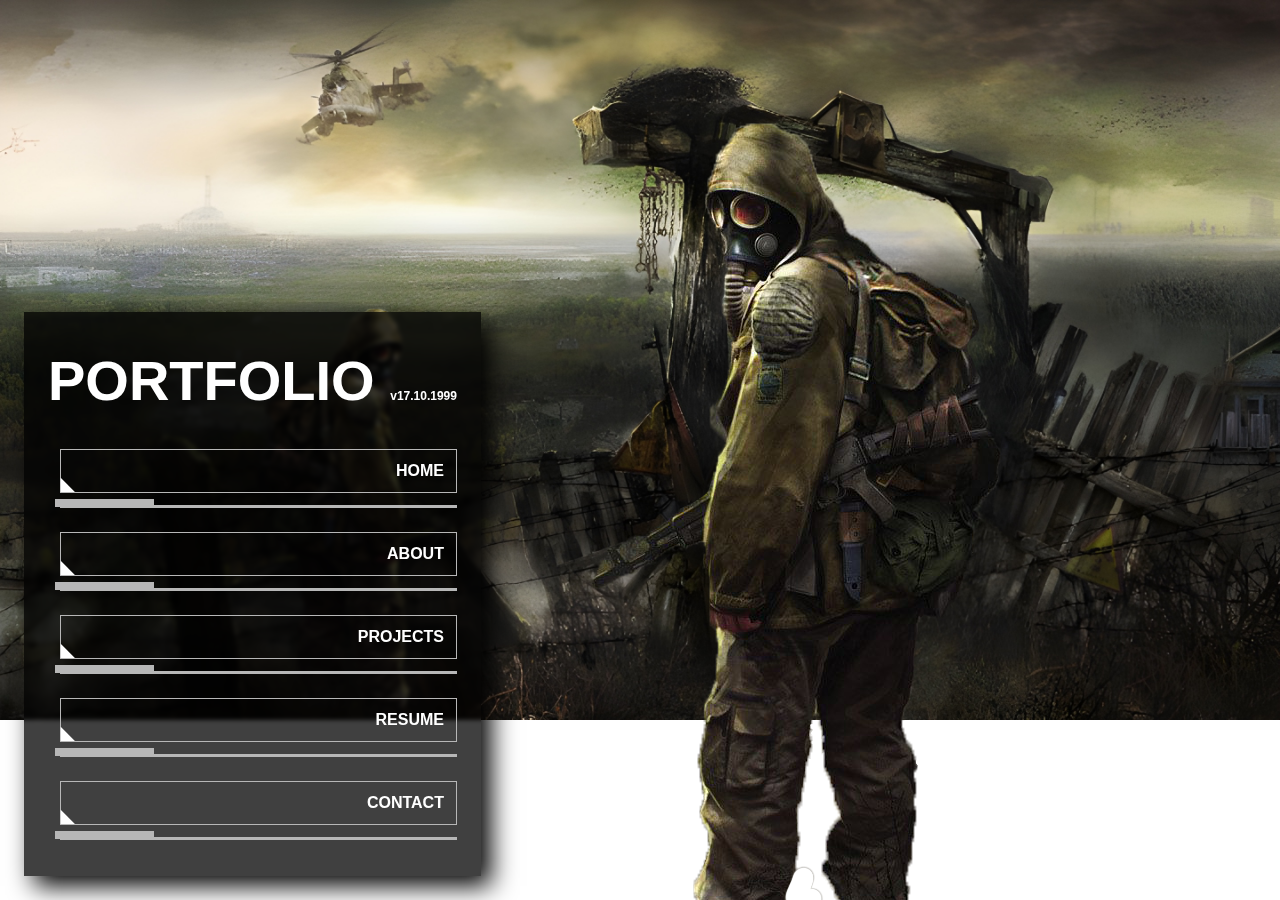
==== index.htm @ 9531e201 "First commit" ====
<html>

<head>
    <link href="./assets/styles/main.css" rel="stylesheet">
</head>

<body onload="startLoading()" onmousemove="startParallax(event)">

    <img id="img-background" src="./assets/images/background-wallpaper2.jpg">
    <img id="img-soldier-1" src="./assets/images/background-wallpaper-soldier.png">
    <img id="img-soldier-2" src="./assets/images/background-wallpaper-soldier.png">

    <div class="loader-container">
        <div class="loader">
            <svg class="inner-circle">
                <circle cx="100" class="inner-circle-1" cy="100" r="50" stroke="white" stroke-width="3"
                    fill="transparent" />
                <circle cx="100" class="inner-circle-2" cy="100" r="35" stroke="white" stroke-width="3"
                    fill="transparent" />
                <circle cx="100" class="inner-circle-3" cy="100" r="20" stroke="white" stroke-width="3"
                    fill="transparent" />
                <circle cx="100" class="inner-circle-4" cy="100" r="5" stroke="white" stroke-width="3"
                    fill="transparent" />
            </svg>
            <div style="color: white;text-align: center;">
                LOADING
            </div>
        </div>
    </div>

    <div>
        <div class="menu-container">
            <div class="heading">PORTFOLIO <span>v17.10.1999</span></div>
            <div class="menu">
                <ul class="menu-item">
                    <li>
                        <div><a>Home</a></div>
                    </li>
                    <li>
                        <div><a>About</a></div>
                    </li>
                    <li>
                        <div><a>Projects</a></div>
                    </li>
                    <li>
                        <div><a>Resume</a></div>
                    </li>
                    <li>
                        <div><a>Contact</a></div>
                    </li>
                </ul>
            </div>
        </div>
    </div>

    <script src="./assets/scripts/utils.js"></script>
</body>

</html>
---- assets/styles/main.css ----
:root
{
    --colorPrimary: #000;
    --colorSecondary: #fff;
    --colorTertiary: #b7b7b7;
    --colorLight: #efefef;    
}

body
{
    /* background: url('/assets/images/background-wallpaper2.jpg');    
    background-repeat: no-repeat;
    background-size: cover; */
    padding: 0;
    margin: 0;    
}

#img-background
{
    position: fixed;
    z-index: -9999;
    width: 100vw;    
}

#img-soldier-1
{    
    position: fixed;
    right: 20%;
    bottom: -20px;    
}

#img-soldier-2
{    
    position: fixed;
    left: 10%;
    bottom: -20px;
    transform: scale(0.5) rotateY(180deg);
}


*
{
    font-family: Arial;
}
.loader-container
{    
    z-index: 9999;
    position: fixed;
    top: 0;
    left: 0;    
    background-color: rgba(0, 0, 0, 0.8);      
    width: 100%; 
    height: 100%;
    display: none;    
}

.loader
{    
    position: absolute;
    top: 50%;    
    left: 50%;         
    transform: translateX(-50%) translateY(-50%);        
    height: 200px;
    width: 200px;        
}

.inner-circle
{
    height: 100%;
    width: 100%;    
    stroke-linecap: round;            
    stroke-dasharray: 400;            
}

.inner-circle-1
{        
    transform-origin: 100px 100px;    
    transform: rotateZ(-45deg);
    animation: loading-spinner-1 2s ease-in-out forwards;
}
.inner-circle-2
{        
    transform-origin: 100px 100px;    
    transform: rotateZ(-135deg);
    animation: loading-spinner-2 2s ease-in-out forwards;
}
.inner-circle-3
{
    transform-origin: 100px 100px;    
    transform: rotateZ(90deg);
    animation: loading-spinner-3 2s ease-in-out forwards;
}

@keyframes loading-spinner-1
{
    0%{
        stroke-dashoffset: 400;
    }    
    100% {
        stroke-dashoffset: 100;
    }
}

@keyframes loading-spinner-2
{
    0%{
        stroke-dashoffset: 400;
    }    
    100% {
        stroke-dashoffset: 200;
    }
}

@keyframes loading-spinner-3
{
    0%{
        stroke-dashoffset: 400;
    }    
    100% {
        stroke-dashoffset: 290;
    }
}

.menu-container
{    
    position: absolute;
    bottom: 24px;
    left: 24px;
    width: auto;
    padding: 12px;
    background: rgba(0, 0, 0, 0.75);  
    backdrop-filter: blur(2px);
    box-shadow: 10px 10px 24px #000;          
}

.menu-container > .heading
{
    color: var(--colorSecondary);
    font-size: 56px;
    font-weight: 700;
    margin: 12px 0px;
    padding: 12px;
}

.menu-container > .heading > span
{
    font-size: 12px;
}

.menu-container > .menu > ul 
{
    color: #fff;
    padding: 0;
    margin-left: 12px;
    display: block;
    list-style: none;
    position: relative;
}

.menu-container > .menu > ul >li 
{        
    margin: 24px 12px;
    padding-bottom: 12px;
    border-bottom: 3px solid #b7b7b7;    
}

.menu-container > .menu > ul >li > div 
{
    border: thin solid #b7b7b7;    
    text-align: right;
    position: relative;    
    padding: 12px;
    text-transform: uppercase;
    font-weight: 700;
    transition: all 0.2s ease-in-out;
}

.menu-container > .menu > ul > li >div:hover
{
    padding-right: 36px;
    cursor: pointer;    
    background-color: rgba(100, 100, 100, 0.75);
}

.menu-container > .menu > ul >li > div:hover ::after
{    
    content: '';
    position: absolute;
    width: 0;    
    height: 0;
    top: 50%;
    right: 0;
    transform: translateY(-50%);
    border: 10px solid white;    
    border-top-color: transparent;
    border-right-color: transparent;
    border-bottom-color: transparent;    
}

.menu-container > .menu > ul >li > div ::before
{    
    content: '';
    position: absolute;    
    width: 0px;    
    height: 0px;
    bottom: -10px;
    left: 18px;
    background: transparent;
    transform: rotateZ(135deg) translateX(20px) translateY(20px);
    border: 10px solid white;    
    border-top-color: transparent;
    border-right-color: transparent;
    border-bottom-color: transparent;    
}

.menu-container > .menu > ul >li ::before
{    
    content: '';
    position: absolute;
    width: 25%;    
    height: 8px;    
    background: #b7b7b7;    
    bottom: -15px;    
    left: -6px;    
}
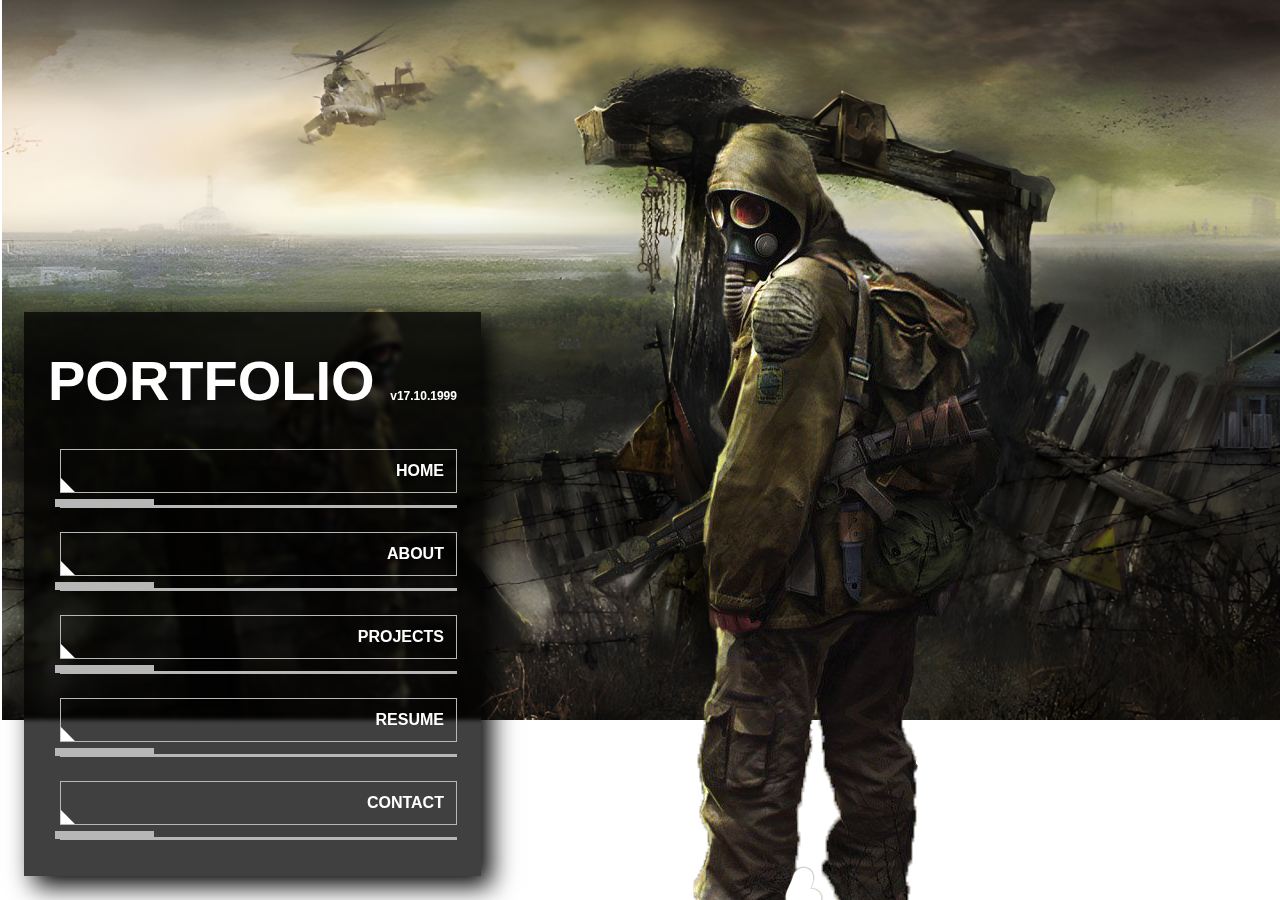
==== commit 2bdd6a40: "Added Music to website" ====
--- a/index.htm
+++ b/index.htm
@@ -5,6 +5,10 @@
 </head>
 
 <body onload="startLoading()" onmousemove="startParallax(event)">
+    <!--
+    artist PATREON. Alex - Productions ( No Copyright Music )
+-->
+    <embed src="./assets/music/background-music.mp3" loop="true" autostart="true" width="2" height="0">
 
     <img id="img-background" src="./assets/images/background-wallpaper2.jpg">
     <img id="img-soldier-1" src="./assets/images/background-wallpaper-soldier.png">
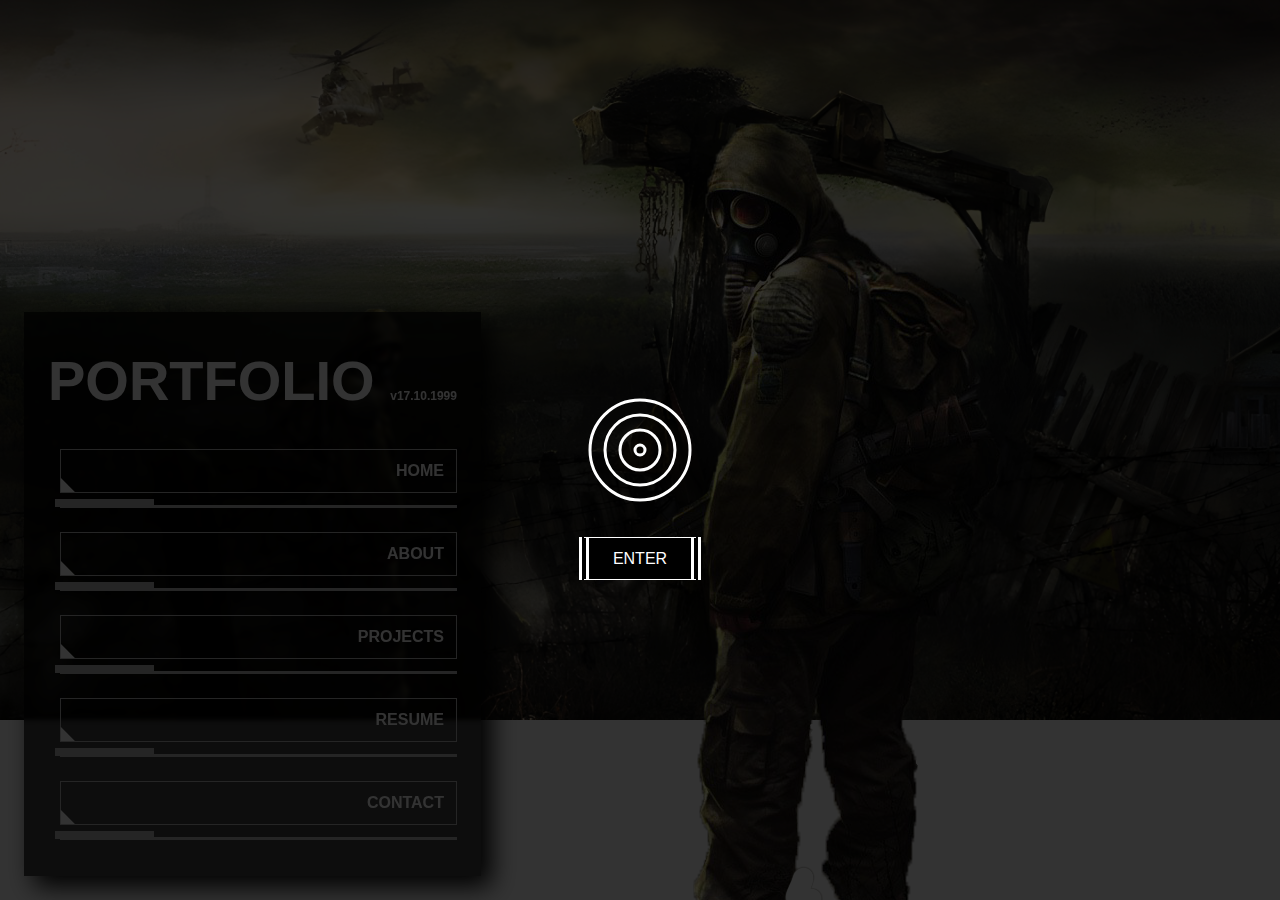
==== commit e4ef0393: "Added Music to website" ====
--- a/index.htm
+++ b/index.htm
@@ -8,13 +8,13 @@
     <!--
     artist PATREON. Alex - Productions ( No Copyright Music )
 -->
-    <embed src="./assets/music/background-music.mp3" loop="true" autostart="true" width="2" height="0">
+    <!-- <embed src="./assets/music/background-music.mp3" loop="true" width="2" height="0" id="bg-music"> -->
 
     <img id="img-background" src="./assets/images/background-wallpaper2.jpg">
     <img id="img-soldier-1" src="./assets/images/background-wallpaper-soldier.png">
     <img id="img-soldier-2" src="./assets/images/background-wallpaper-soldier.png">
 
-    <div class="loader-container">
+    <div id="loader-s" class="loader-container">
         <div class="loader">
             <svg class="inner-circle">
                 <circle cx="100" class="inner-circle-1" cy="100" r="50" stroke="white" stroke-width="3"
@@ -26,8 +26,10 @@
                 <circle cx="100" class="inner-circle-4" cy="100" r="5" stroke="white" stroke-width="3"
                     fill="transparent" />
             </svg>
-            <div style="color: white;text-align: center;">
-                LOADING
+            <div style="text-align: center;">
+                <span id="btn-enter" onclick="enterHomePage()">
+                    ENTER
+                </span>
             </div>
         </div>
     </div>
--- a/assets/styles/main.css
+++ b/assets/styles/main.css
@@ -51,7 +51,7 @@
     background-color: rgba(0, 0, 0, 0.8);      
     width: 100%; 
     height: 100%;
-    display: none;    
+    display: block;    
 }
 
 .loader
@@ -72,23 +72,38 @@
     stroke-dasharray: 400;            
 }
 
+#btn-enter
+{
+    margin-top: 24px;
+    padding: 12px 24px;
+    background-color: #000;
+    color: #fff;
+    border: thin solid #fff;           
+    cursor: pointer;    
+    border-right: 10px double;
+    border-left: 10px double;
+}
+
+
+
+
 .inner-circle-1
 {        
     transform-origin: 100px 100px;    
     transform: rotateZ(-45deg);
-    animation: loading-spinner-1 2s ease-in-out forwards;
+    animation: loading-spinner-1 2s ease-in-out forwards infinite alternate;    
 }
 .inner-circle-2
 {        
     transform-origin: 100px 100px;    
     transform: rotateZ(-135deg);
-    animation: loading-spinner-2 2s ease-in-out forwards;
+    animation: loading-spinner-2 2s ease-in-out forwards infinite alternate;     
 }
 .inner-circle-3
 {
     transform-origin: 100px 100px;    
     transform: rotateZ(90deg);
-    animation: loading-spinner-3 2s ease-in-out forwards;
+    animation: loading-spinner-3 2s ease-in-out forwards infinite alternate;    
 }
 
 @keyframes loading-spinner-1
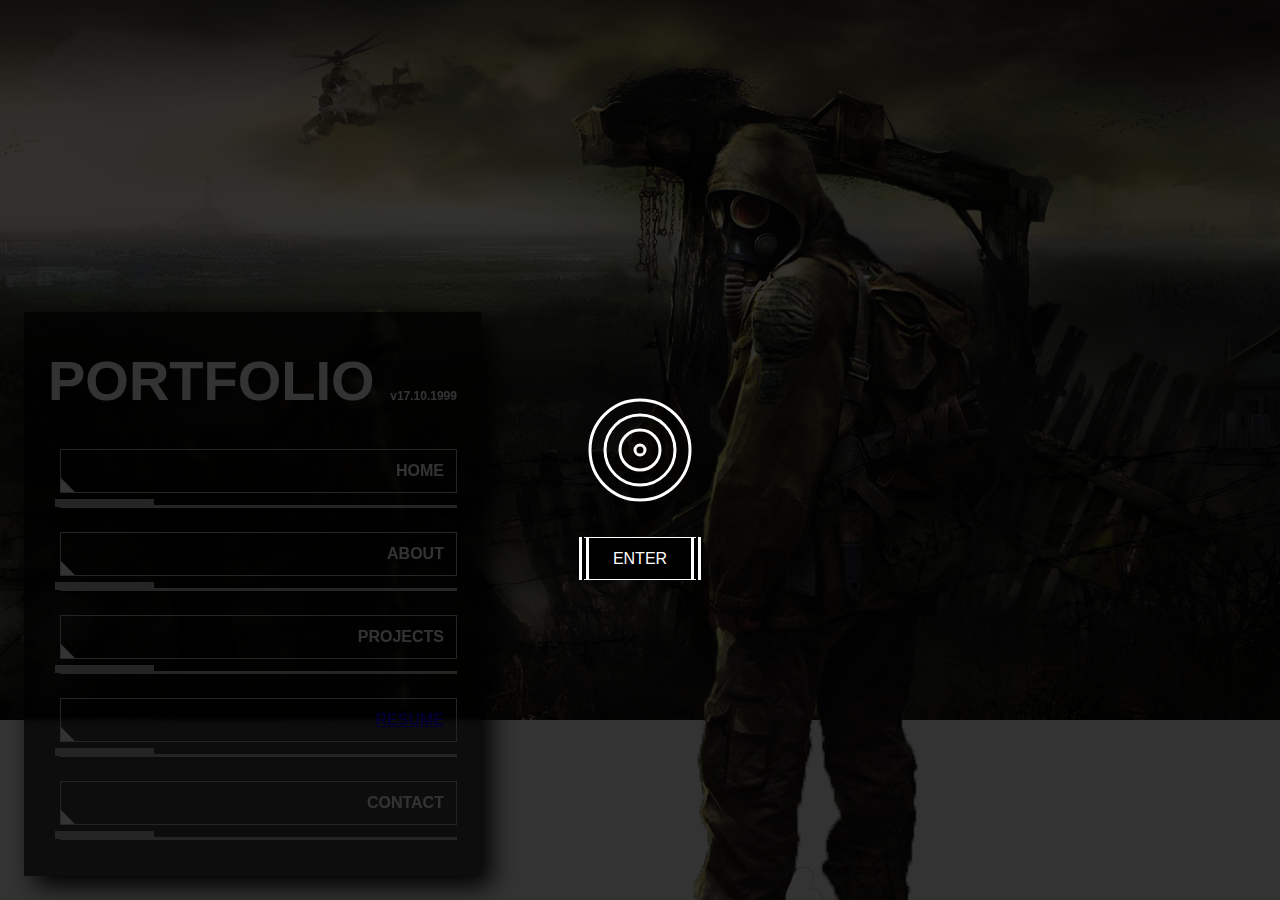
==== commit b0910bc1: "Added Full Screen ,Loop to bgm and resume" ====
--- a/index.htm
+++ b/index.htm
@@ -49,7 +49,7 @@
                         <div><a>Projects</a></div>
                     </li>
                     <li>
-                        <div><a>Resume</a></div>
+                        <div><a href="./assets/docs/resume.pdf">Resume</a></div>
                     </li>
                     <li>
                         <div><a>Contact</a></div>
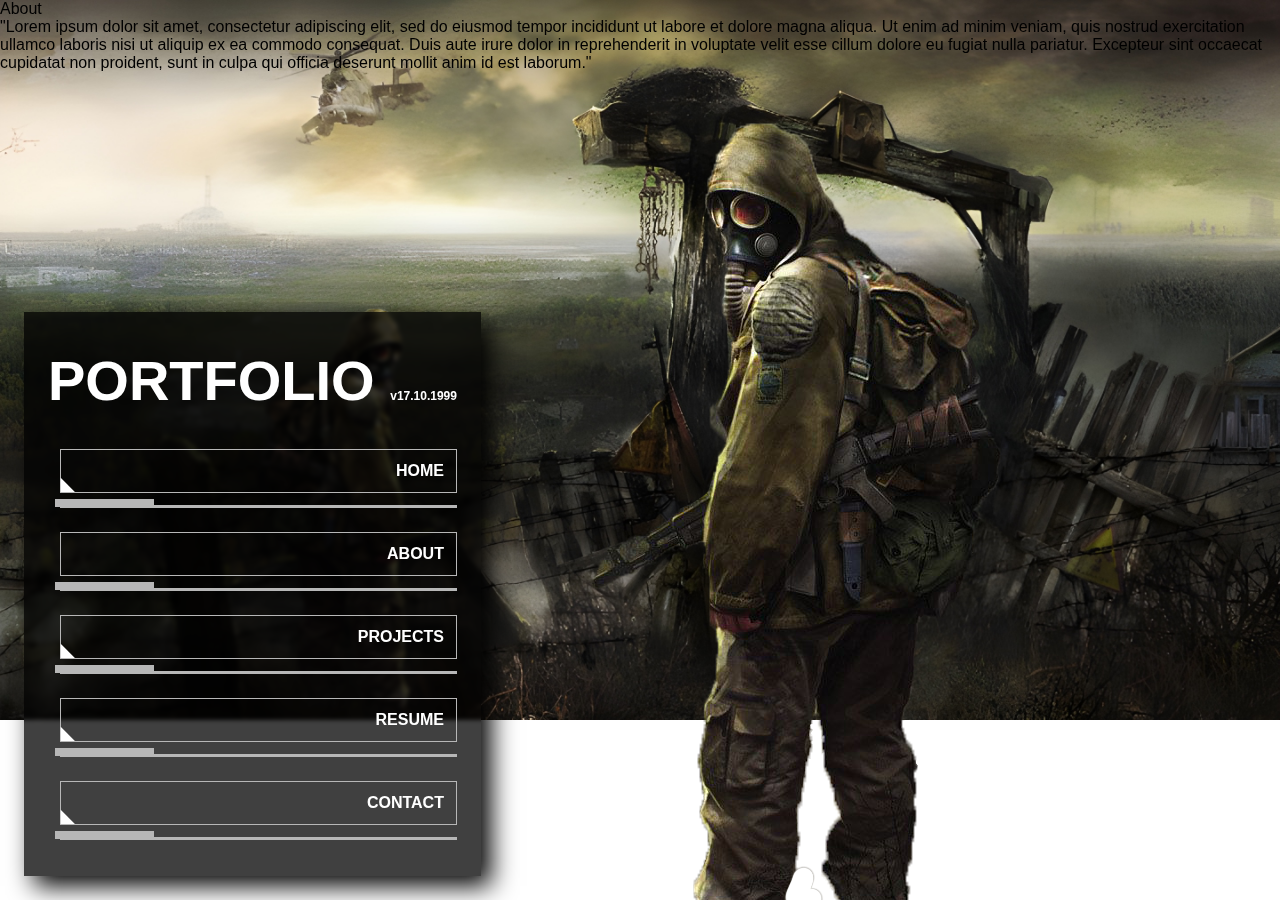
==== commit 25395ea8: "Minor changes in UI" ====
--- a/index.htm
+++ b/index.htm
@@ -2,6 +2,8 @@
 
 <head>
     <link href="./assets/styles/main.css" rel="stylesheet">
+    <script src="./assets/scripts/utils/constants.js"></script>
+    <script src="./assets/scripts/utils/utils.js"></script>
 </head>
 
 <body onload="startLoading()" onmousemove="startParallax(event)">
@@ -34,8 +36,8 @@
         </div>
     </div>
 
-    <div>
-        <div class="menu-container">
+    <div class="menu-perspective-holder" id="menu-perspective-holder">
+        <div class="menu-container" id="menu-container">
             <div class="heading">PORTFOLIO <span>v17.10.1999</span></div>
             <div class="menu">
                 <ul class="menu-item">
@@ -43,7 +45,7 @@
                         <div><a>Home</a></div>
                     </li>
                     <li>
-                        <div><a>About</a></div>
+                        <div onclick="showAbout()">About</div>
                     </li>
                     <li>
                         <div><a>Projects</a></div>
@@ -59,7 +61,23 @@
         </div>
     </div>
 
-    <script src="./assets/scripts/utils.js"></script>
+    <div class="about-container">
+        <div class="about-header">
+            About
+        </div>
+        <div class="about-body">
+            "Lorem ipsum dolor sit amet, consectetur adipiscing elit, sed do eiusmod tempor incididunt ut labore et
+            dolore magna aliqua. Ut enim ad minim veniam, quis nostrud exercitation ullamco laboris nisi ut aliquip ex
+            ea commodo consequat. Duis aute irure dolor in reprehenderit in voluptate velit esse cillum dolore eu fugiat
+            nulla pariatur. Excepteur sint occaecat cupidatat non proident, sunt in culpa qui officia deserunt mollit
+            anim id est laborum."
+        </div>
+        <div class="about-footer">
+
+        </div>
+    </div>
+
+    <script src="./assets/scripts/main.js"></script>
 </body>
 
 </html>--- a/assets/styles/main.css
+++ b/assets/styles/main.css
@@ -5,6 +5,8 @@
     --colorTertiary: #b7b7b7;
     --colorLight: #efefef;    
 }
+
+
 
 body
 {
@@ -13,6 +15,7 @@
     background-size: cover; */
     padding: 0;
     margin: 0;    
+    cursor: url("/assets/images/Arrow.ani");
 }
 
 #img-background
@@ -136,8 +139,21 @@
     }
 }
 
+.menu-perspective-holder
+{
+    position: absolute;
+    top: 0;
+    left: 0;
+    width: 100%;
+    height: 100%;
+    perspective: 1000px;
+    transition: all 0.5s;
+}
+
 .menu-container
-{    
+{   
+    transform: rotateY(0deg);
+    transform-origin: 0% 50%;     
     position: absolute;
     bottom: 24px;
     left: 24px;
@@ -146,6 +162,19 @@
     background: rgba(0, 0, 0, 0.75);  
     backdrop-filter: blur(2px);
     box-shadow: 10px 10px 24px #000;          
+    transition: all 1s ease-in-out;
+}
+
+a ,a:hover ,a:visited, a:active
+{
+    color: inherit;
+    text-decoration: none;
+}
+
+.menu-container:hover
+{
+    /* transform: rotateY(45deg);
+    transform-origin: 0% 0%; */
 }
 
 .menu-container > .heading
